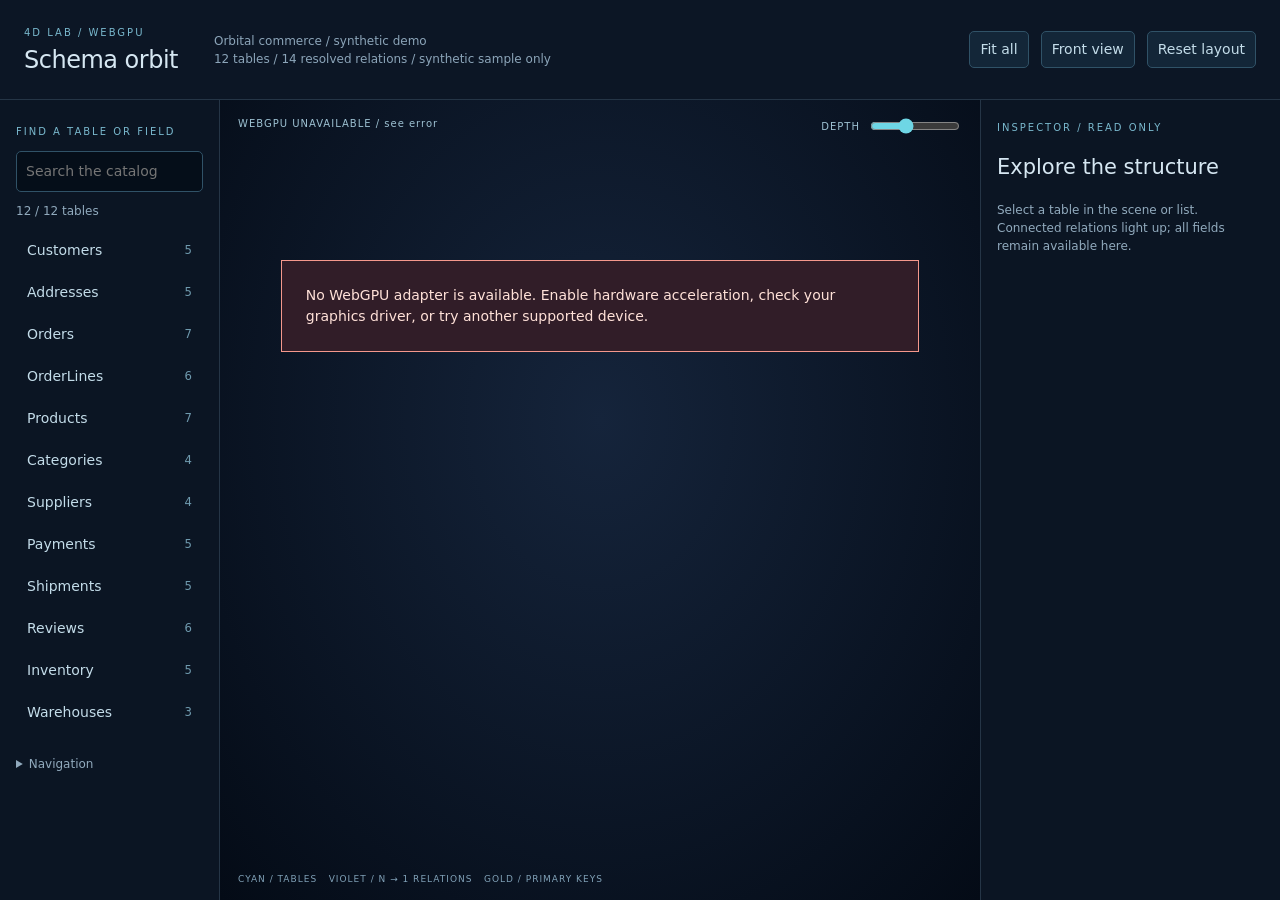
==== site/index.html @ 0bd2f015 "Publish static WebGPU schema explorer on GitHub Pages Co-authored-by: Copilot App <223556219+Copilot" ====
<!doctype html>
<html lang="en">
<head>
  <meta charset="utf-8">
  <meta name="viewport" content="width=device-width, initial-scale=1">
  <title>4D / Schema orbit</title>
  <meta name="description" content="Explore a synthetic 4D commerce schema with an interactive WebGPU renderer.">
  <link rel="stylesheet" href="./style.css">
</head>
<body>
  <header>
    <div><span class="eyebrow">4D LAB / WEBGPU</span><h1>Schema orbit</h1></div>
    <div id="summary" aria-live="polite">Loading synthetic sample catalog...</div>
    <button id="fit">Fit all</button>
    <button id="front">Front view</button>
    <button id="reset">Reset layout</button>
  </header>
  <main>
    <nav aria-label="Schema tables">
      <label for="search">FIND A TABLE OR FIELD</label>
      <input id="search" type="search" placeholder="Search the catalog" autocomplete="off">
      <div id="matches" aria-live="polite"></div>
      <div id="tables"></div>
      <details><summary>Navigation</summary>
        <p>Drag to orbit. Shift-drag or right-drag to pan. Wheel / pinch to zoom.
          Click a card to inspect. Drag a card to move it; double-click to collapse.</p>
        <p>Touch: one finger on empty space orbits, two fingers pan/pinch.
          Select a table from this list, then use its controls.
          Arrow keys pan; + / - zoom; F fits all; Escape clears selection.</p>
      </details>
    </nav>
    <section id="viewport" aria-label="Interactive schema viewport">
      <canvas id="scene" tabindex="0" aria-label="WebGPU schema. Use the table list for keyboard-accessible inspection."></canvas>
      <div id="error" role="alert" hidden></div>
      <div class="hud"><span id="status" role="status">Starting WebGPU...</span>
        <label>DEPTH <input id="depth" type="range" min="0" max="240" value="90"></label>
      </div>
      <div class="legend">CYAN / TABLES &nbsp; VIOLET / N &rarr; 1 RELATIONS &nbsp; GOLD / PRIMARY KEYS</div>
    </section>
    <aside aria-label="Table inspector">
      <div class="eyebrow">INSPECTOR / READ ONLY</div>
      <h2 id="table-title">Explore the structure</h2>
      <p id="table-info">Select a table in the scene or list. Connected relations light up; all fields remain available here.</p>
      <div id="actions" hidden>
        <button id="focus">Focus</button>
        <button id="collapse" aria-pressed="false">Collapse</button>
        <button id="neighbors" aria-pressed="false">Isolate neighbors</button>
        <button id="clear">Clear</button>
        <label>Push / pull <input id="pull" type="range" min="-500" max="500" value="0"></label>
      </div>
      <div id="fields"></div>
      <div id="relations"></div>
      <details id="notices" hidden><summary>Catalog parser notes</summary><div id="warnings"></div></details>
    </aside>
  </main>
  <script type="module" src="./app.mjs"></script>
</body>
</html>
---- site/style.css ----
:root { color-scheme: dark; font: 14px/1.5 system-ui, sans-serif; color: #d6e7f2; background: #070e1b; }
* { box-sizing: border-box; }
body { margin: 0; }
header { height: 100px; display: flex; align-items: center; gap: 12px; padding: 18px 24px; border-bottom: 1px solid #253546; background: #0c1625; }
h1 { margin: 0; font-size: 24px; font-weight: 500; letter-spacing: -.5px; }
.eyebrow, nav > label { color: #79b8cd; font-size: 10px; letter-spacing: 2px; }
#summary { flex: 1; padding-left: 24px; color: #8ca5b9; font-size: 12px; white-space: pre-line; }
button, input { font: inherit; }
button { color: #c3dce9; background: #132638; border: 1px solid #305267; padding: 7px 10px; border-radius: 5px; cursor: pointer; }
button:hover { border-color: #69d6eb; background: #1a3648; }
button[aria-pressed=true] { border-color: #99efff; background: #235370; }
:focus-visible { outline: 2px solid #ffdc8a; outline-offset: 3px; }
main { display: grid; grid-template-columns: 220px minmax(200px, 1fr) 300px; height: calc(100dvh - 100px); }
nav, aside { overflow-y: auto; padding: 20px 16px; background: #0b1523; }
nav { border-right: 1px solid #253546; }
aside { border-left: 1px solid #253546; }
input[type=search] { width: 100%; padding: 9px; margin: 10px 0; color: #e4f6ff; background: #050e19; border: 1px solid #305267; border-radius: 5px; }
#tables { display: grid; gap: 5px; margin: 12px 0 24px; }
#tables button { text-align: left; background: transparent; border-color: transparent; display: flex; gap: 8px; align-items: center; }
#tables button[aria-pressed=true] { border-color: #69d6eb; background: #163247; }
#tables small { margin-left: auto; color: #6f9aae; }
#matches, details, #table-info { color: #91aabd; font-size: 12px; }
summary { cursor: pointer; }
#viewport { position: relative; min-height: 0; overflow: hidden; background: radial-gradient(ellipse at 50% 40%, #15243b, #040b16); }
canvas { width: 100%; height: 100%; display: block; touch-action: none; }
.hud { position: absolute; top: 16px; left: 18px; right: 18px; display: flex; justify-content: space-between; gap: 10px; pointer-events: none; font-size: 10px; letter-spacing: 1px; color: #9dc1d2; }
.hud label { pointer-events: auto; display: flex; align-items: center; gap: 8px; }
input[type=range] { width: 90px; accent-color: #6ed6e5; }
.legend { position: absolute; bottom: 14px; left: 18px; right: 18px; font-size: 9px; letter-spacing: 1px; color: #80a1b7; pointer-events: none; }
#error { position: absolute; inset: 20% 8% auto; padding: 24px; border: 1px solid #f5988c; background: #311d28; color: #ffe1d8; white-space: pre-line; z-index: 2; }
h2 { font-size: 21px; font-weight: 500; overflow-wrap: anywhere; }
#actions { display: flex; flex-wrap: wrap; gap: 7px; margin: 18px 0; }
[hidden] { display: none !important; }
#actions label { width: 100%; display: flex; align-items: center; justify-content: space-between; font-size: 12px; color: #91aabd; }
.field { display: flex; gap: 10px; border-top: 1px solid #1c3041; padding: 9px 0; font-size: 12px; overflow-wrap: anywhere; }
.field span { flex: 1; min-width: 0; }
.field small { color: #8ca5b9; text-align: right; max-width: 45%; }
.primary { color: #ffda84; }
#relations { margin-top: 22px; }
#relations button { display: block; text-align: left; width: 100%; margin-top: 8px; font-size: 12px; overflow-wrap: anywhere; }
#notices { margin-top: 24px; }
@media (max-width: 1050px) { main { grid-template-columns: 175px minmax(200px, 1fr) 245px; } header { padding: 12px; gap: 8px; } #summary { padding: 0; } }
@media (max-width: 750px) { header { height: auto; flex-wrap: wrap; } header > div:first-child { width: 40%; } #summary { font-size: 10px; } main { height: auto; grid-template-columns: 150px minmax(0, 1fr); } #viewport { height: 65dvh; } nav { height: 65dvh; } aside { grid-column: 1 / -1; max-height: 55dvh; border-top: 1px solid #253546; } .legend { display: none; } .hud { flex-direction: column; } }
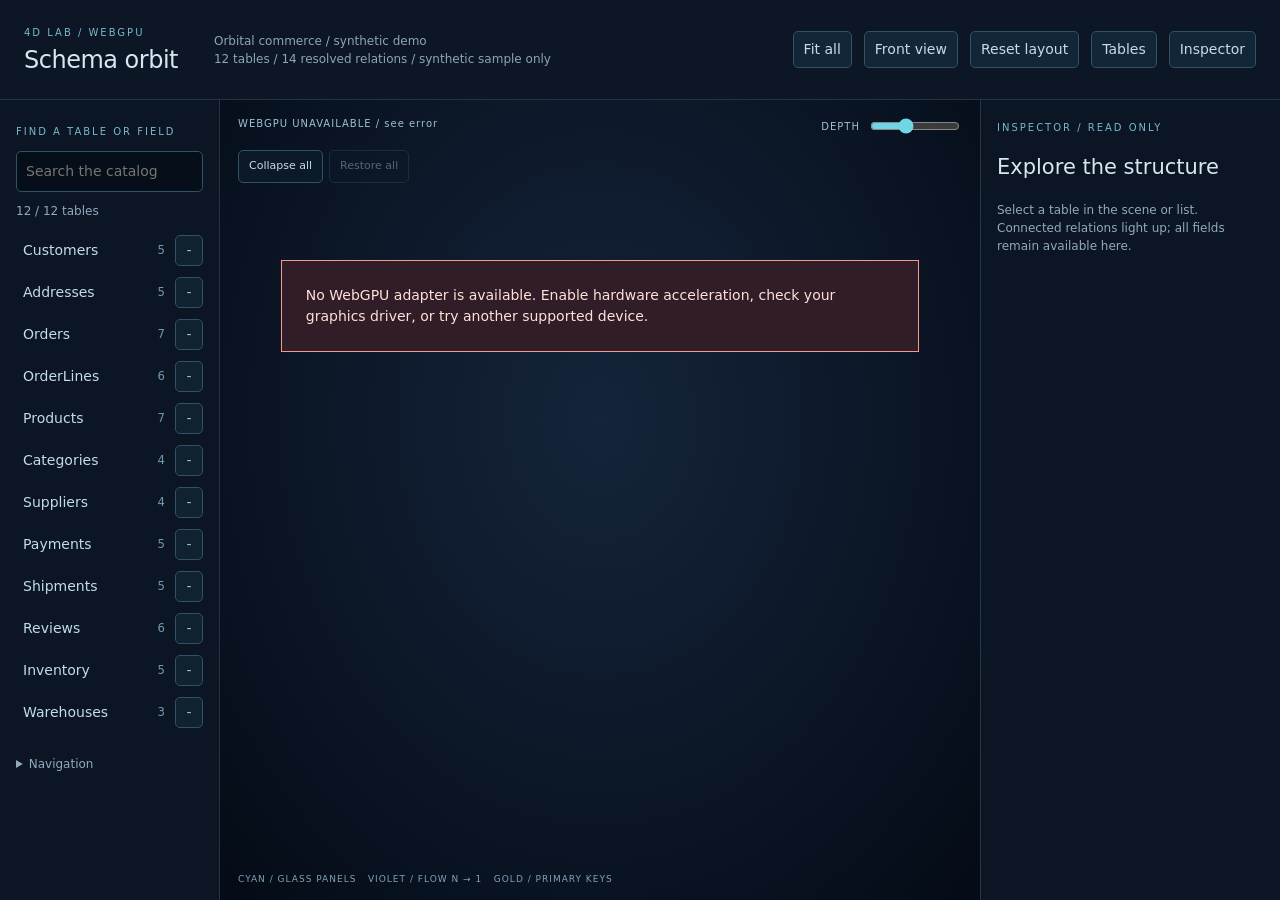
==== commit 5c792da0: "Animate schema navigation, glass panels, and relation flow Add sidebar visibility tools and individu" ====
--- a/site/index.html
+++ b/site/index.html
@@ -14,30 +14,36 @@
     <button id="fit">Fit all</button>
     <button id="front">Front view</button>
     <button id="reset">Reset layout</button>
+    <button id="toggle-tables" aria-controls="tables-panel" aria-expanded="true">Tables</button>
+    <button id="toggle-inspector" aria-controls="inspector-panel" aria-expanded="true">Inspector</button>
   </header>
-  <main>
-    <nav aria-label="Schema tables">
+  <main id="workspace">
+    <nav id="tables-panel" aria-label="Schema tables"><div class="panel-content">
       <label for="search">FIND A TABLE OR FIELD</label>
       <input id="search" type="search" placeholder="Search the catalog" autocomplete="off">
       <div id="matches" aria-live="polite"></div>
       <div id="tables"></div>
       <details><summary>Navigation</summary>
         <p>Drag to orbit. Shift-drag or right-drag to pan. Wheel / pinch to zoom.
-          Click a card to inspect. Drag a card to move it; double-click to collapse.</p>
+          Click a card to inspect. Drag a card to move it; double-click to collapse or restore.</p>
         <p>Touch: one finger on empty space orbits, two fingers pan/pinch.
           Select a table from this list, then use its controls.
           Arrow keys pan; + / - zoom; F fits all; Escape clears selection.</p>
       </details>
-    </nav>
+    </div></nav>
     <section id="viewport" aria-label="Interactive schema viewport">
       <canvas id="scene" tabindex="0" aria-label="WebGPU schema. Use the table list for keyboard-accessible inspection."></canvas>
       <div id="error" role="alert" hidden></div>
       <div class="hud"><span id="status" role="status">Starting WebGPU...</span>
         <label>DEPTH <input id="depth" type="range" min="0" max="240" value="90"></label>
       </div>
-      <div class="legend">CYAN / TABLES &nbsp; VIOLET / N &rarr; 1 RELATIONS &nbsp; GOLD / PRIMARY KEYS</div>
+      <div class="scene-tools" role="group" aria-label="All tables">
+        <button id="collapse-all">Collapse all</button>
+        <button id="restore-all">Restore all</button>
+      </div>
+      <div class="legend">CYAN / GLASS PANELS &nbsp; VIOLET / FLOW N &rarr; 1 &nbsp; GOLD / PRIMARY KEYS</div>
     </section>
-    <aside aria-label="Table inspector">
+    <aside id="inspector-panel" aria-label="Table inspector"><div class="panel-content">
       <div class="eyebrow">INSPECTOR / READ ONLY</div>
       <h2 id="table-title">Explore the structure</h2>
       <p id="table-info">Select a table in the scene or list. Connected relations light up; all fields remain available here.</p>
@@ -51,7 +57,7 @@
       <div id="fields"></div>
       <div id="relations"></div>
       <details id="notices" hidden><summary>Catalog parser notes</summary><div id="warnings"></div></details>
-    </aside>
+    </div></aside>
   </main>
   <script type="module" src="./app.mjs"></script>
 </body>
--- a/site/style.css
+++ b/site/style.css
@@ -1,23 +1,32 @@
 :root { color-scheme: dark; font: 14px/1.5 system-ui, sans-serif; color: #d6e7f2; background: #070e1b; }
 * { box-sizing: border-box; }
-body { margin: 0; }
-header { height: 100px; display: flex; align-items: center; gap: 12px; padding: 18px 24px; border-bottom: 1px solid #253546; background: #0c1625; }
+body { margin: 0; height: 100dvh; display: flex; flex-direction: column; }
+header { min-height: 100px; flex-shrink: 0; display: flex; flex-wrap: wrap; align-items: center; gap: 12px; padding: 18px 24px; border-bottom: 1px solid #253546; background: #0c1625; }
 h1 { margin: 0; font-size: 24px; font-weight: 500; letter-spacing: -.5px; }
-.eyebrow, nav > label { color: #79b8cd; font-size: 10px; letter-spacing: 2px; }
-#summary { flex: 1; padding-left: 24px; color: #8ca5b9; font-size: 12px; white-space: pre-line; }
+.eyebrow, nav label { color: #79b8cd; font-size: 10px; letter-spacing: 2px; }
+#summary { flex: 1 1 260px; min-width: 0; padding-left: 24px; color: #8ca5b9; font-size: 12px; white-space: pre-line; }
 button, input { font: inherit; }
 button { color: #c3dce9; background: #132638; border: 1px solid #305267; padding: 7px 10px; border-radius: 5px; cursor: pointer; }
 button:hover { border-color: #69d6eb; background: #1a3648; }
+button:disabled { opacity: .4; cursor: default; }
 button[aria-pressed=true] { border-color: #99efff; background: #235370; }
+header button[aria-expanded=false] { color: #7692a6; border-style: dashed; }
 :focus-visible { outline: 2px solid #ffdc8a; outline-offset: 3px; }
-main { display: grid; grid-template-columns: 220px minmax(200px, 1fr) 300px; height: calc(100dvh - 100px); }
-nav, aside { overflow-y: auto; padding: 20px 16px; background: #0b1523; }
+main { --left: 220px; --right: 300px; flex: 1; min-height: 0; display: grid; grid-template-columns: var(--left) minmax(0, 1fr) var(--right); transition: grid-template-columns 220ms ease; }
+main.hide-tables { --left: 0px; }
+main.hide-inspector { --right: 0px; }
+nav, aside { min-width: 0; overflow-y: auto; background: #0b1523; transition: opacity 160ms ease; }
+.panel-content { padding: 20px 16px; }
+.hide-tables nav, .hide-inspector aside { visibility: hidden; opacity: 0; border: 0; }
 nav { border-right: 1px solid #253546; }
 aside { border-left: 1px solid #253546; }
 input[type=search] { width: 100%; padding: 9px; margin: 10px 0; color: #e4f6ff; background: #050e19; border: 1px solid #305267; border-radius: 5px; }
 #tables { display: grid; gap: 5px; margin: 12px 0 24px; }
-#tables button { text-align: left; background: transparent; border-color: transparent; display: flex; gap: 8px; align-items: center; }
-#tables button[aria-pressed=true] { border-color: #69d6eb; background: #163247; }
+.table-entry { display: flex; gap: 3px; min-width: 0; align-items: center; }
+#tables .table-select { flex: 1; min-width: 0; padding: 7px 6px; text-align: left; background: transparent; border-color: transparent; display: flex; gap: 8px; align-items: center; }
+.table-select span { min-width: 0; white-space: nowrap; overflow: hidden; text-overflow: ellipsis; }
+#tables .table-select[aria-pressed=true] { border-color: #69d6eb; background: #163247; }
+#tables .table-toggle { flex-shrink: 0; width: 28px; padding: 4px; color: #86c3d6; background: #102130; }
 #tables small { margin-left: auto; color: #6f9aae; }
 #matches, details, #table-info { color: #91aabd; font-size: 12px; }
 summary { cursor: pointer; }
@@ -25,6 +34,8 @@
 canvas { width: 100%; height: 100%; display: block; touch-action: none; }
 .hud { position: absolute; top: 16px; left: 18px; right: 18px; display: flex; justify-content: space-between; gap: 10px; pointer-events: none; font-size: 10px; letter-spacing: 1px; color: #9dc1d2; }
 .hud label { pointer-events: auto; display: flex; align-items: center; gap: 8px; }
+.scene-tools { position: absolute; top: 50px; left: 18px; right: 18px; display: flex; flex-wrap: wrap; gap: 6px; }
+.scene-tools button { font-size: 11px; background: #0c1b2bdf; }
 input[type=range] { width: 90px; accent-color: #6ed6e5; }
 .legend { position: absolute; bottom: 14px; left: 18px; right: 18px; font-size: 9px; letter-spacing: 1px; color: #80a1b7; pointer-events: none; }
 #error { position: absolute; inset: 20% 8% auto; padding: 24px; border: 1px solid #f5988c; background: #311d28; color: #ffe1d8; white-space: pre-line; z-index: 2; }
@@ -39,5 +50,6 @@
 #relations { margin-top: 22px; }
 #relations button { display: block; text-align: left; width: 100%; margin-top: 8px; font-size: 12px; overflow-wrap: anywhere; }
 #notices { margin-top: 24px; }
-@media (max-width: 1050px) { main { grid-template-columns: 175px minmax(200px, 1fr) 245px; } header { padding: 12px; gap: 8px; } #summary { padding: 0; } }
-@media (max-width: 750px) { header { height: auto; flex-wrap: wrap; } header > div:first-child { width: 40%; } #summary { font-size: 10px; } main { height: auto; grid-template-columns: 150px minmax(0, 1fr); } #viewport { height: 65dvh; } nav { height: 65dvh; } aside { grid-column: 1 / -1; max-height: 55dvh; border-top: 1px solid #253546; } .legend { display: none; } .hud { flex-direction: column; } }
+@media (max-width: 1050px) { main { --left: 175px; --right: 245px; } header { padding: 12px; gap: 8px; } #summary { padding: 0; } .panel-content { padding: 16px 10px; } }
+@media (max-width: 750px) { body { height: auto; min-height: 100dvh; } header > div:first-child { width: 100%; } #summary { flex-basis: 100%; font-size: 10px; } header button { font-size: 12px; } #tables small { display: none; } main { flex: auto; --left: 150px; grid-template-columns: var(--left) minmax(0, 1fr); } #viewport { height: 65dvh; } nav { height: 65dvh; } aside { grid-column: 1 / -1; max-height: 55dvh; border-top: 1px solid #253546; } .hide-inspector aside { display: none; } .legend { display: none; } .hud { flex-direction: column; } .scene-tools { top: 80px; } }
+@media (prefers-reduced-motion: reduce) { main, nav, aside { transition: none; } }
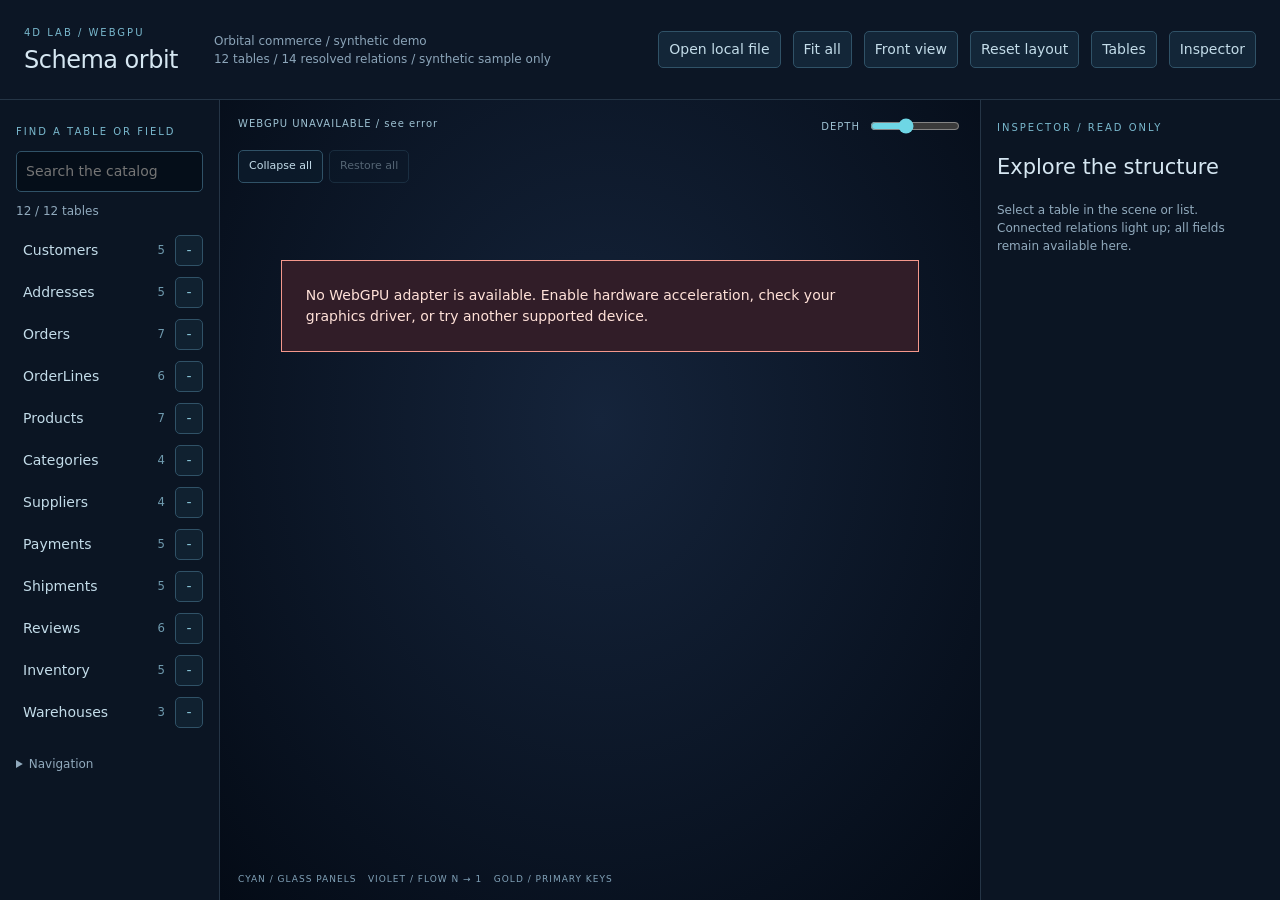
==== commit 608b5db2: "Open local 4D catalogs entirely in the browser Add explicit optional layout selection, bounded nativ" ====
--- a/site/index.html
+++ b/site/index.html
@@ -3,6 +3,8 @@
 <head>
   <meta charset="utf-8">
   <meta name="viewport" content="width=device-width, initial-scale=1">
+  <meta http-equiv="Content-Security-Policy" content="default-src 'none'; script-src 'self'; style-src 'self'; img-src data:; connect-src 'none'; object-src 'none'; base-uri 'none'; form-action 'none'">
+  <meta name="referrer" content="no-referrer">
   <title>4D / Schema orbit</title>
   <meta name="description" content="Explore a synthetic 4D commerce schema with an interactive WebGPU renderer.">
   <link rel="stylesheet" href="./style.css">
@@ -11,6 +13,8 @@
   <header>
     <div><span class="eyebrow">4D LAB / WEBGPU</span><h1>Schema orbit</h1></div>
     <div id="summary" aria-live="polite">Loading synthetic sample catalog...</div>
+    <button id="open-local">Open local file</button>
+    <button id="use-demo" hidden>Return to demo</button>
     <button id="fit">Fit all</button>
     <button id="front">Front view</button>
     <button id="reset">Reset layout</button>
@@ -22,6 +26,7 @@
       <label for="search">FIND A TABLE OR FIELD</label>
       <input id="search" type="search" placeholder="Search the catalog" autocomplete="off">
       <div id="matches" aria-live="polite"></div>
+      <p id="local-notes" role="status" hidden></p>
       <div id="tables"></div>
       <details><summary>Navigation</summary>
         <p>Drag to orbit. Shift-drag or right-drag to pan. Wheel / pinch to zoom.
@@ -59,6 +64,25 @@
       <details id="notices" hidden><summary>Catalog parser notes</summary><div id="warnings"></div></details>
     </div></aside>
   </main>
+  <dialog id="local-dialog" aria-labelledby="local-title" aria-describedby="local-privacy">
+    <form id="local-form">
+      <h2 id="local-title">Open a local catalog</h2>
+      <p id="local-privacy">No upload. Selected files are parsed only in this browser, never sent to a server
+        or saved by this app. Reloading clears the local schema.</p>
+      <label for="catalog-file">Catalog (.4DCatalog, up to 32 MiB)</label>
+      <input id="catalog-file" type="file" accept=".4DCatalog" required>
+      <label for="editor-file">Optional layout (catalog_editor.json, up to 4 MiB)</label>
+      <input id="editor-file" type="file" accept=".json,application/json">
+      <p>The browser cannot find adjacent files automatically. Select the matching
+        catalog_editor.json explicitly to use its positions; otherwise embedded
+        coordinates or the automatic grid are used.</p>
+      <p id="local-error" role="alert" hidden></p>
+      <div class="dialog-actions">
+        <button id="cancel-local" type="button">Cancel</button>
+        <button id="load-local" type="submit">Open locally</button>
+      </div>
+    </form>
+  </dialog>
   <script type="module" src="./app.mjs"></script>
 </body>
 </html>
--- a/site/style.css
+++ b/site/style.css
@@ -50,6 +50,16 @@
 #relations { margin-top: 22px; }
 #relations button { display: block; text-align: left; width: 100%; margin-top: 8px; font-size: 12px; overflow-wrap: anywhere; }
 #notices { margin-top: 24px; }
+#local-notes { color: #ffda84; font-size: 12px; }
+dialog { max-width: min(560px, calc(100vw - 32px)); padding: 24px; color: #d6e7f2; background: #0c1929; border: 1px solid #438ba4; border-radius: 10px; }
+dialog::backdrop { background: #020711b8; }
+dialog h2 { margin-top: 0; }
+dialog p { color: #a4bfd0; font-size: 13px; }
+dialog label { display: block; margin-top: 18px; font-size: 12px; color: #9dcfdf; }
+input[type=file] { display: block; max-width: 100%; margin-top: 6px; font-size: 12px; }
+input[type=file]::file-selector-button { font: inherit; margin-right: 8px; padding: 7px; color: #d6e7f2; background: #163247; border: 1px solid #438ba4; border-radius: 4px; cursor: pointer; }
+.dialog-actions { display: flex; justify-content: flex-end; gap: 8px; margin-top: 20px; }
+#local-error { color: #ffb1a3; white-space: pre-line; }
 @media (max-width: 1050px) { main { --left: 175px; --right: 245px; } header { padding: 12px; gap: 8px; } #summary { padding: 0; } .panel-content { padding: 16px 10px; } }
 @media (max-width: 750px) { body { height: auto; min-height: 100dvh; } header > div:first-child { width: 100%; } #summary { flex-basis: 100%; font-size: 10px; } header button { font-size: 12px; } #tables small { display: none; } main { flex: auto; --left: 150px; grid-template-columns: var(--left) minmax(0, 1fr); } #viewport { height: 65dvh; } nav { height: 65dvh; } aside { grid-column: 1 / -1; max-height: 55dvh; border-top: 1px solid #253546; } .hide-inspector aside { display: none; } .legend { display: none; } .hud { flex-direction: column; } .scene-tools { top: 80px; } }
 @media (prefers-reduced-motion: reduce) { main, nav, aside { transition: none; } }
